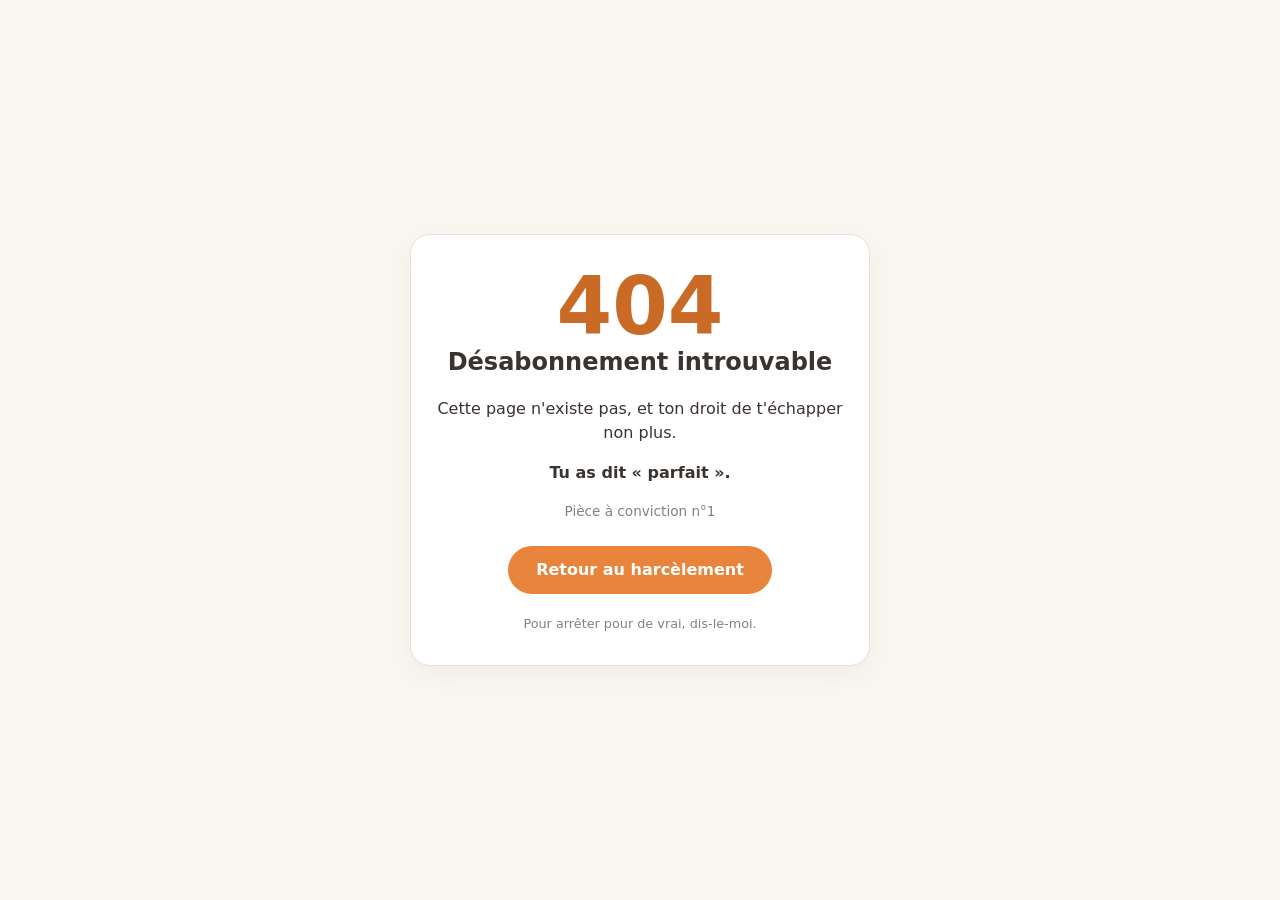
==== 404-parfait.html @ 96623330 "site" ====
<!DOCTYPE html>
<html lang="fr">
<head>
  <meta charset="utf-8">
  <meta name="viewport" content="width=device-width, initial-scale=1">
  <meta name="robots" content="noindex, nofollow">
  <title>404 – Désabonnement introuvable</title>
  <link rel="stylesheet" href="style.css">
</head>
<body>
  <main class="carte">
    <p class="code-404">404</p>
    <h1>Désabonnement introuvable</h1>

    <p>Cette page n'existe pas, et ton droit de t'échapper non plus.</p>
    <p><strong>Tu as dit « parfait ».</strong></p>

    <img class="preuve" src="preuve.png" alt="Capture d'écran de la réponse « parfait »"
         onerror="this.style.display='none'">
    <p class="preuve-legende">Pièce à conviction n°1</p>

    <a class="bouton" href="index.html">Retour au harcèlement</a>

    <p class="petit">Pour arrêter pour de vrai, dis-le-moi.</p>
  </main>
</body>
</html>
---- style.css ----
:root {
  --fond: #faf7f2;
  --carte: #ffffff;
  --texte: #3a3330;
  --discret: #8a7f78;
  --accent: #e8843c;
  --accent-fonce: #c96a26;
  --bordure: #eadfd3;
}

* {
  box-sizing: border-box;
}

body {
  margin: 0;
  min-height: 100vh;
  display: flex;
  align-items: center;
  justify-content: center;
  padding: 24px 16px;
  background: var(--fond);
  color: var(--texte);
  font-family: system-ui, -apple-system, "Segoe UI", Roboto, Arial, sans-serif;
  line-height: 1.5;
}

.carte {
  width: 100%;
  max-width: 460px;
  padding: 32px 24px;
  text-align: center;
  background: var(--carte);
  border: 1px solid var(--bordure);
  border-radius: 20px;
  box-shadow: 0 8px 30px rgba(120, 90, 60, 0.08);
}

.etiquette {
  margin: 0 0 4px;
  font-size: 0.8rem;
  letter-spacing: 0.08em;
  text-transform: uppercase;
  color: var(--discret);
}

h1 {
  margin: 0 0 20px;
  font-size: 1.5rem;
  line-height: 1.25;
}

.emoji {
  font-size: 2.5rem;
  margin-bottom: 8px;
}

/* Compteur */
.compteur {
  margin: 24px 0;
  padding: 20px 12px;
  background: #fff3e8;
  border-radius: 16px;
}

.nombre {
  font-size: 4rem;
  font-weight: 800;
  line-height: 1;
  color: var(--accent-fonce);
  font-variant-numeric: tabular-nums;
}

.legende {
  margin: 8px 0 0;
  color: var(--discret);
}

.statut {
  margin: 0 0 24px;
  font-size: 0.95rem;
}

.statut span {
  display: inline-block;
  width: 9px;
  height: 9px;
  margin-right: 6px;
  background: #4caf50;
  border-radius: 50%;
}

/* Boutons et liens */
.bouton {
  display: inline-block;
  padding: 12px 28px;
  font-size: 1rem;
  font-weight: 600;
  text-decoration: none;
  color: #ffffff;
  background: var(--accent);
  border-radius: 999px;
  transition: background 0.15s, transform 0.15s;
}

.bouton:hover,
.bouton:focus-visible {
  background: var(--accent-fonce);
  transform: scale(1.04);
}

.bouton.discret {
  color: var(--texte);
  background: transparent;
  border: 1px solid var(--bordure);
}

.bouton.discret:hover,
.bouton.discret:focus-visible {
  background: #fff3e8;
}

.petit {
  margin: 20px 0 0;
  font-size: 0.8rem;
  color: var(--discret);
}

/* Page 404 */
.code-404 {
  margin: 0;
  font-size: 5rem;
  font-weight: 800;
  line-height: 1;
  color: var(--accent-fonce);
}

.preuve {
  display: block;
  width: 100%;
  max-width: 360px;
  margin: 20px auto 8px;
  border: 1px solid var(--bordure);
  border-radius: 14px;
}

.preuve-legende {
  margin: 0 0 24px;
  font-size: 0.85rem;
  color: var(--discret);
}

@media (prefers-reduced-motion: reduce) {
  .bouton {
    transition: none;
  }
  .bouton:hover,
  .bouton:focus-visible {
    transform: none;
  }
}
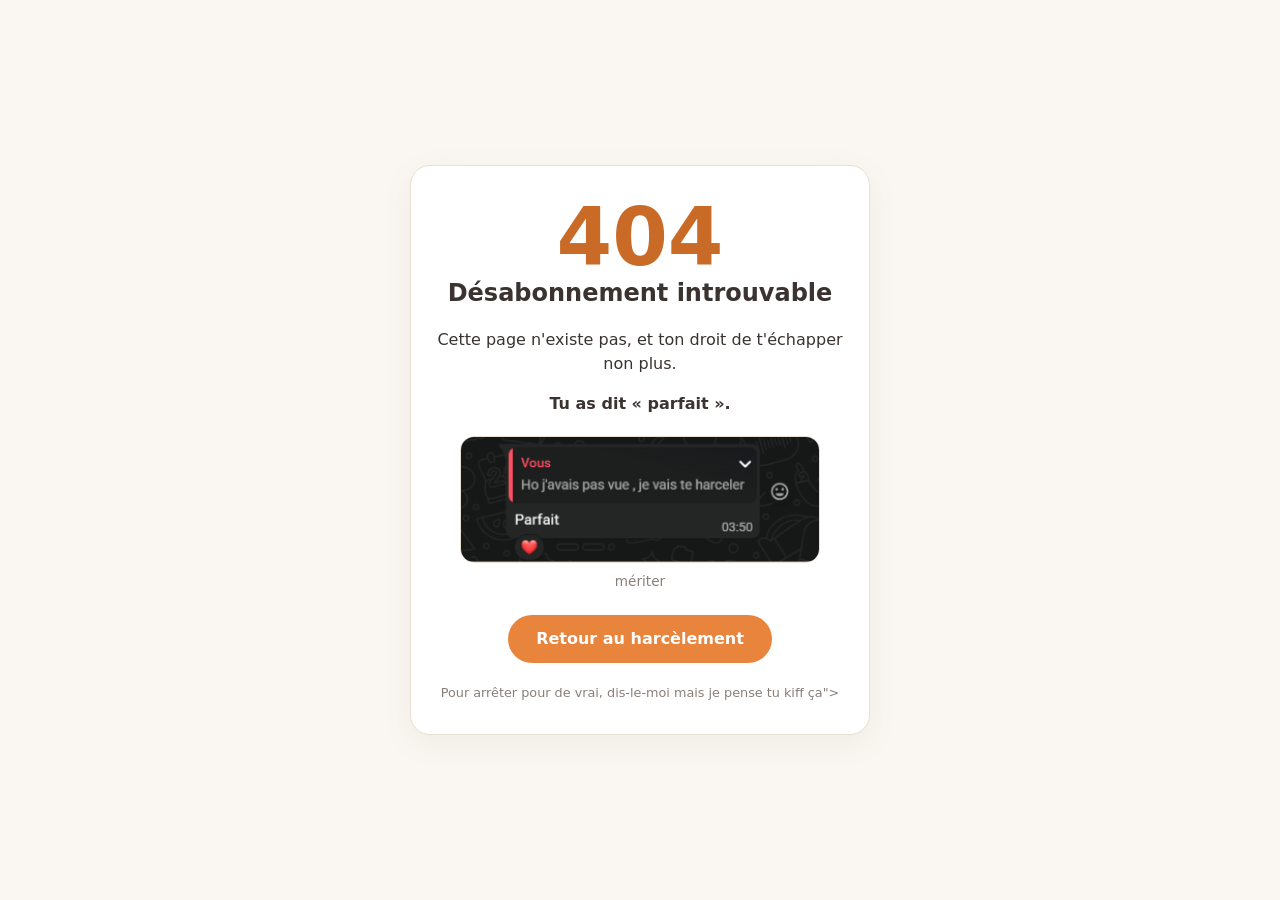
==== commit cb522b61: "fini" ====
--- a/404-parfait.html
+++ b/404-parfait.html
@@ -17,11 +17,11 @@
 
     <img class="preuve" src="preuve.png" alt="Capture d'écran de la réponse « parfait »"
          onerror="this.style.display='none'">
-    <p class="preuve-legende">Pièce à conviction n°1</p>
+    <p class="preuve-legende">mériter</p>
 
     <a class="bouton" href="index.html">Retour au harcèlement</a>
 
-    <p class="petit">Pour arrêter pour de vrai, dis-le-moi.</p>
+    <p class="petit">Pour arrêter pour de vrai, dis-le-moi mais je pense tu kiff ça"></a></p>
   </main>
 </body>
 </html>
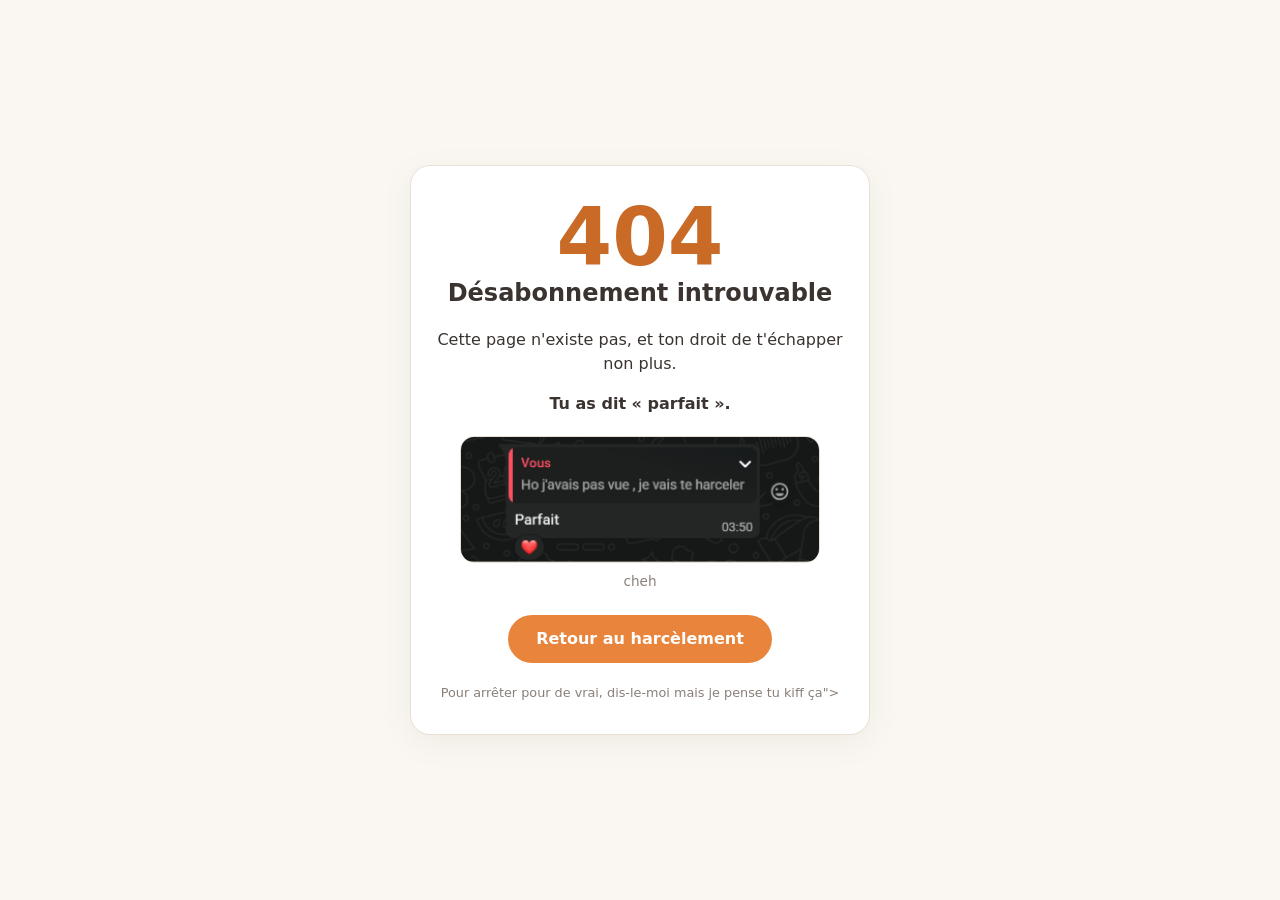
==== commit e8138e74: "modif" ====
--- a/404-parfait.html
+++ b/404-parfait.html
@@ -17,7 +17,7 @@
 
     <img class="preuve" src="preuve.png" alt="Capture d'écran de la réponse « parfait »"
          onerror="this.style.display='none'">
-    <p class="preuve-legende">mériter</p>
+    <p class="preuve-legende">cheh</p>
 
     <a class="bouton" href="index.html">Retour au harcèlement</a>
 
